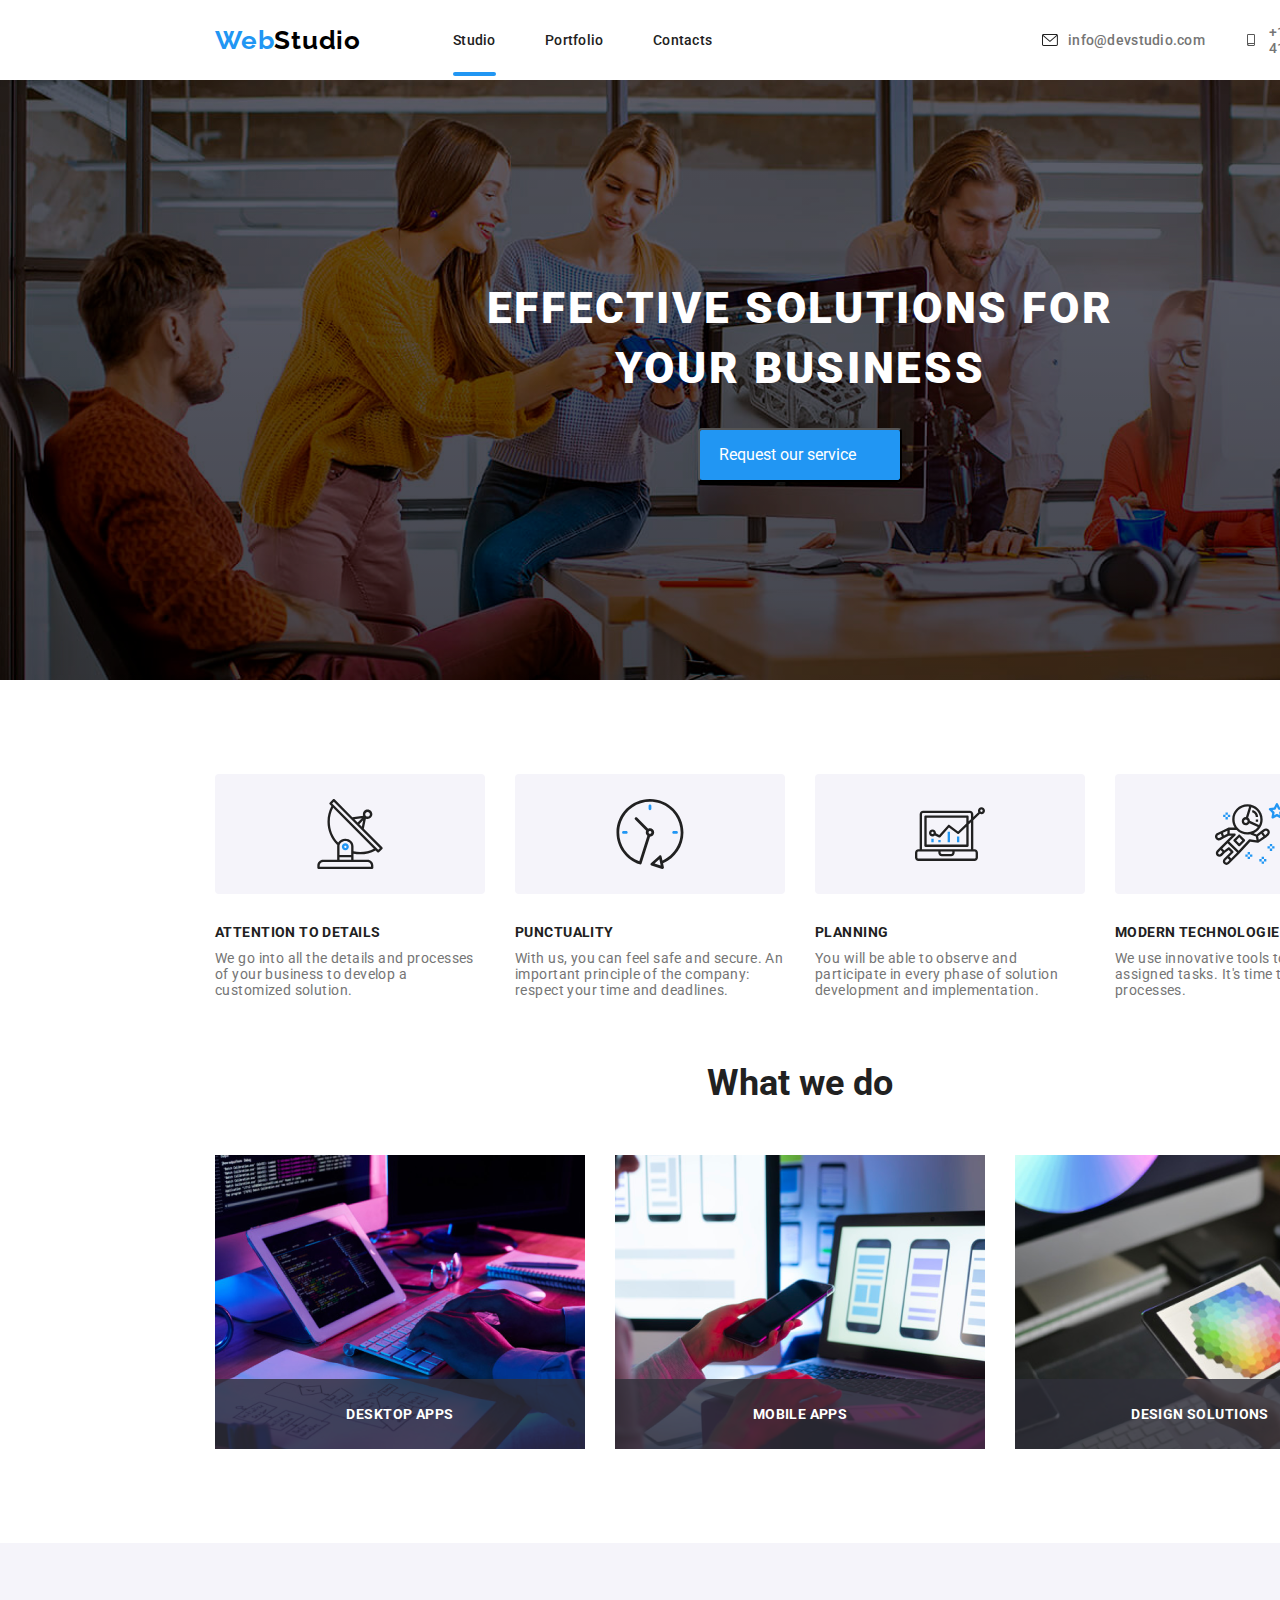
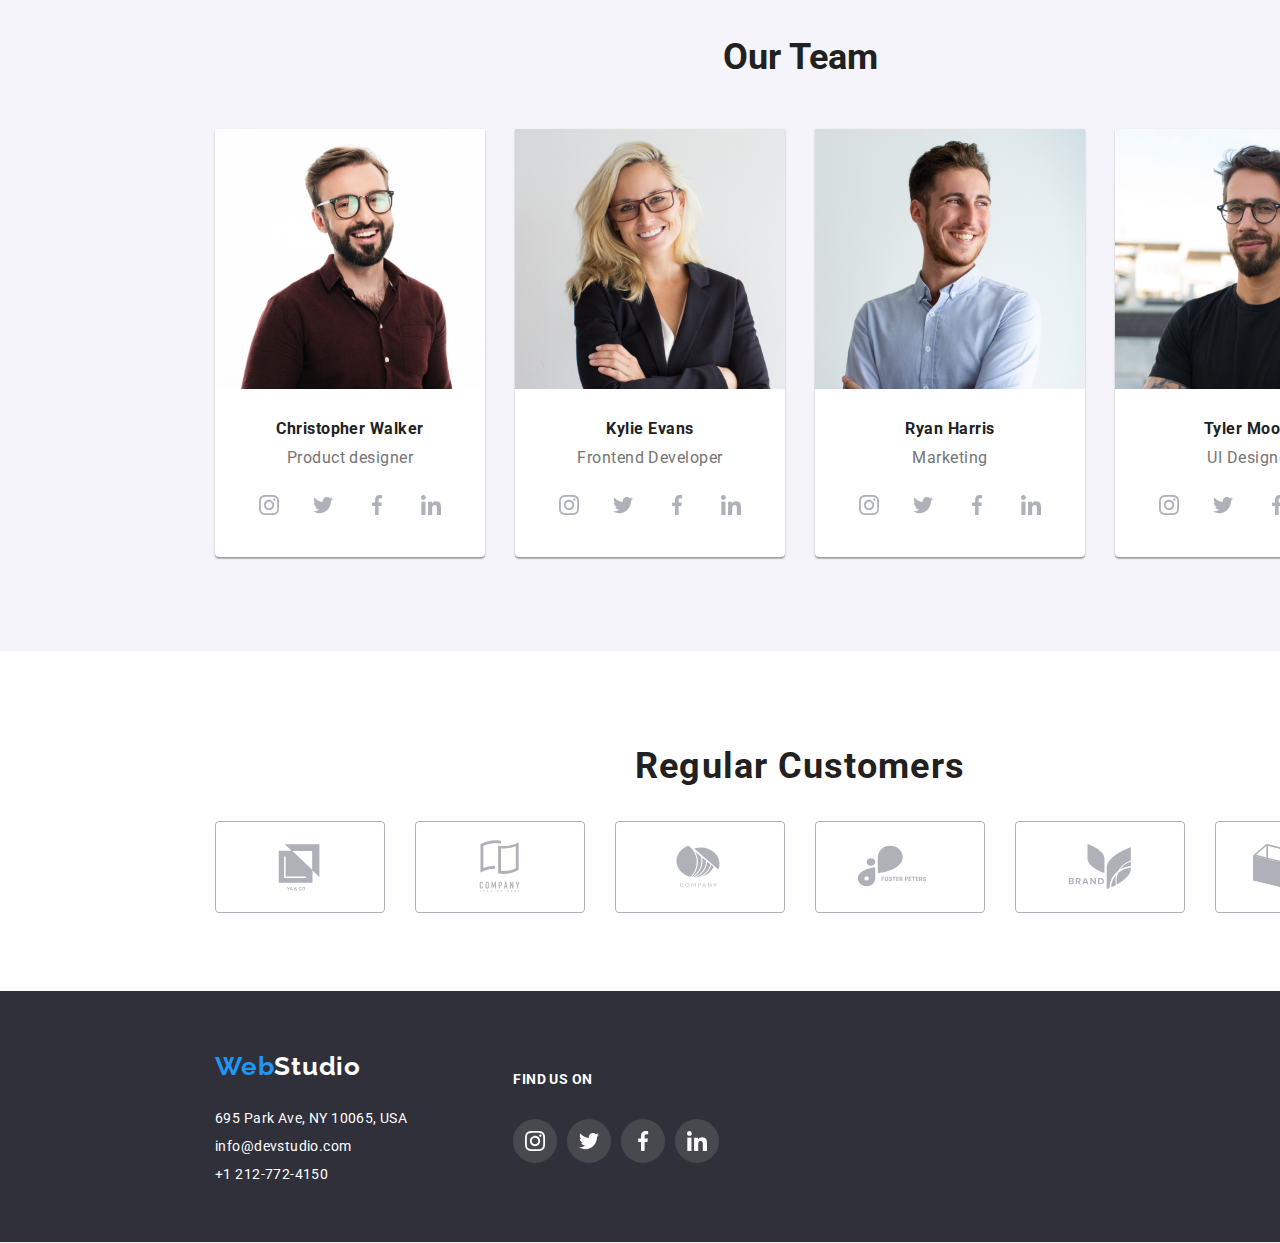
==== index.html @ 23f46d12 "Copy" ====
<!DOCTYPE html>
<html lang="en">
  <head>
    <meta charset="UTF-8" />
    <meta name="viewport" content="width=device-width, initial-scale=1.0" />
    <title>WebStudio</title>
    <link rel="preconnect" href="https://fonts.googleapis.com" />
    <link rel="preconnect" href="https://fonts.gstatic.com" crossorigin />
    <link
      rel="stylesheet"
      href="https://cdnjs.cloudflare.com/ajax/libs/modern-normalize/1.0.0/modern-normalize.min.css"
    />
    <link
      href="https://fonts.googleapis.com/css2?family=Open+Sans:wght@400;600&family=Raleway:wght@700&family=Roboto:wght@400;500;700;900&display=swap"
      rel="stylesheet"
    />
    <link rel="stylesheet" href="./modern.normalize.css" />
    <link rel="stylesheet" href="./css/styles.css" />
  </head>
  <body class="container">
    <header class="global-header">
      <div class="logo-header">
        <a href="index.html" class="logo"><span class="logo-web">Web</span><span class="logo-studio">Studio</span></a>
      </div>
      <nav class="main-navigation">
        <ul class="nav-links">
          <li class="link-one">
            <a href="index.html" class="active studio-current">Studio</a>
          </li>
          <li class="link-two" ><a href="portfolio.html" class="active ">Portfolio</a></li>
          <li class="link-three" ><a href="" class="not-active">Contacts</a></li>
        </ul>
      </nav>
      <div class="navigation-contacts">
        <svg >
          <use href="./icons/symbol-defs.svg#icon-envelope"></use>
        </svg>
        <a href="mailto:info@devstudio.com" class="email">  
          info@devstudio.com</a>
        <svg>
                <use href="./icons/symbol-defs.svg#icon-smartphone"></use>
              </svg>
        <a href="tel:+1 212-772-4150" class="phone-number">+1 212-772-4150</a>z
      </div>

      <hr />
    </header>
    <main class="main-section">
      <div class="hero-section hero-container">
        <h1 class="hero-heading">EFFECTIVE SOLUTIONS FOR YOUR BUSINESS</h1>
        <button data-modal-open type="button" class=" button request-our-service-btn">
          Request our service
        </button>
      </div>
      <section class="first-section">
          <ul>
            <li>
              <div class="strong-points-icon">
                <svg>
                <use href="./icons/symbol-defs.svg#icon-antenna-1"></use>
              </svg>
            </div>
              <div class="strong-points">
                <h4 class="points-title">ATTENTION TO DETAILS</h4>
              <span class="points-describe"
                >We go into all the details and processes of your business to
                develop a customized solution.</span
              >
              </div>
            </li>
            <li>
              <div class="strong-points-icon">
                <svg>
                <use href="./icons/symbol-defs.svg#icon-clock"></use>
              </svg>
              </div>
              
              <div class="strong-points">
                <h4 class="points-title">PUNCTUALITY</h4>
              <span class="points-describe"
                >With us, you can feel safe and secure. An important principle
                of the company: respect your time and deadlines.</span
              >
              </div>
            </li>
            <li>
              <div class="strong-points-icon"><svg>
                <use href="./icons/symbol-defs.svg#icon-diagram"></use>
              </svg>
            </div>
              <div class="strong-points"> 
                <h4 class="points-title">PLANNING</h4>
                <span class="points-describe"
                >You will be able to observe and participate in every phase of
                solution development and implementation.</span>
              </div>
            </li>
            <li>
              <div class="strong-points-icon">
                <svg>
                <use href="./icons/symbol-defs.svg#icon-astronaut"></use>
              </svg>
              </div>
             <div class="strong-points">
               <h4 class="points-title">MODERN TECHNOLOGIES</h4>
              <span class="points-describe"
                >We use innovative tools to solve assigned tasks. It's time to
                simplify work processes.</span
              >
             </div>
            </li>
          </ul>
        </div>
      </section>
      <section class="sevices">
        <div class="services-title">
          <h2 class="info-company">What we do</h2>
        </div>
        <ul class="info-image">
          <li class="info-image-one">
            <img
              src="./images/code_img_1.png"
              alt="code html1"
              width="370"
              height="294"
            />
            <div class="overlay-text">
              <h4>Desktop Apps</h4>
            </div>
          </li>
          <li class="info-image-two">
            <img
              src="./images/code_html_img.png"
              alt="customer service"
              width="370"
              height="294"
            />
            <div class="overlay-text">
              <h4>Mobile APPS</h4>
            </div>
          </li>
          <li class="info-image-three">
            <img
              src="./images/colour_design_img.png"
              alt="colour pallete"
              width="370"
              height="294"
            />
            <div class="overlay-text">
              <h4>DESIGN SOLUTIONS</h4>
            </div>
          </li>
        </ul>
      </section>
      <section   class="our-team">
        <div class="team-title">
          <h2 class="info-team">Our Team</h2>
        </div>
        <ul class="all-employers">
          <li class="employers"> <div class="member-one">
          <img
            src="./images/christopher_walker.jpg"
            alt="Christopher Walker"
            width="270"
            height="260"
            class="image-staff"
          />
          <span class="person-name-one person-name" ><b>Christopher Walker</b></span>
          <span class="job-title">Product designer</span>
          <div class="icons-list">
            <a href="https://instagram.com" class="icon" aria-label="Instagram">
              <svg class="icon-social">
                <use href="./icons/symbol-defs.svg#icon-instagram"></use>
              </svg>
            </a>
            <a href="https://twitter.com" class="icon" aria-label="Twitter">
              <svg class="icon-social">
                <use href="./icons/symbol-defs.svg#icon-twitter"></use>
              </svg>
            </a>
            <a href="https://facebook.com" class="icon" aria-label="Facebook">
              <svg class="icon-social">
                <use href="./icons/symbol-defs.svg#icon-facebook"></use>
              </svg>
            </a>
            <a href="https://linkedin.com" class="icon" aria-label="Linkedin">
              <svg class="icon-social">
                <use href="./icons/symbol-defs.svg#icon-linkedin"></use>
              </svg>
            </a>
            
          </div>
        </div></li>
          <li class="employers"><div class="member-two">
          <img
            src="./images/kilie_evans.jpg"
            alt="Kylie Evans"
            width="270"
            height="260"
            class="image-staff"
          />
          <span class="person-name-two person-name"><b>Kylie Evans</b></span>
          <span class="job-title">Frontend Developer</span>
          <div class="icons-list">
            <a href="https://instagram.com" class="icon" aria-label="Instagram">
              <svg class="icon-social">
                <use href="./icons/symbol-defs.svg#icon-instagram"></use>
              </svg>
            </a>
            <a href="https://twitter.com" class="icon" aria-label="Twitter">
              <svg class="icon-social">
                <use href="./icons/symbol-defs.svg#icon-twitter"></use>
              </svg>
            </a>
            <a href="https://facebook.com" class="icon" aria-label="Facebook">
              <svg class="icon-social">
                <use href="./icons/symbol-defs.svg#icon-facebook"></use>
              </svg>
            </a>
            <a href="https://linkedin.com" class="icon" aria-label="Linkedin">
              <svg class="icon-social">
                <use href="./icons/symbol-defs.svg#icon-linkedin"></use>
              </svg>
            </a>
            
          </div>
        </div></li>
          <li class="employers"><div class="member-three">
          <img
            src="./images/ryan_harris.jpg"
            alt="Ryan Harris"
            width="270"
            height="260"
            class="image-staff"
          />
          <span class="person-name-three person-name"><b>Ryan Harris</b></span>
          <span class="job-title">Marketing</span>
          <div class="icons-list">
            <a href="https://instagram.com" class="icon" aria-label="Instagram">
              <svg class="icon-social">
                <use href="./icons/symbol-defs.svg#icon-instagram"></use>
              </svg>
            </a>
            <a href="https://twitter.com" class="icon" aria-label="Twitter">
              <svg class="icon-social">
                <use href="./icons/symbol-defs.svg#icon-twitter"></use>
              </svg>
            </a>
            <a href="https://facebook.com" class="icon" aria-label="Facebook">
              <svg class="icon-social">
                <use href="./icons/symbol-defs.svg#icon-facebook"></use>
              </svg>
            </a>
            <a href="https://linkedin.com" class="icon" aria-label="Linkedin">
              <svg class="icon-social">
                <use href="./icons/symbol-defs.svg#icon-linkedin"></use>
              </svg>
            </a>
            
          </div>
        </div></li>
          <li class="employers"> <div class="member-four">
          <img
            src="./images/tyler_moore.jpg"
            alt="Tyler Moore"
            width="270"
            height="260"
            class="image-staff"
          />
          <span class="person-name-four person-name"><b>Tyler Moore</b></span>
          <span class="job-title">UI Designer</span>
          <div class="icons-list">
            <a href="https://instagram.com" class="icon" aria-label="Instagram">
              <svg class="icon-social">
                <use href="./icons/symbol-defs.svg#icon-instagram"></use>
              </svg>
            </a>
            <a href="https://twitter.com" class="icon" aria-label="Twitter">
              <svg class="icon-social">
                <use href="./icons/symbol-defs.svg#icon-twitter"></use>
              </svg>
            </a>
            <a href="https://facebook.com" class="icon" aria-label="Facebook">
              <svg class="icon-social">
                <use href="./icons/symbol-defs.svg#icon-facebook"></use>
              </svg>
            </a>
            <a href="https://linkedin.com" class="icon" aria-label="Linkedin">
              <svg class="icon-social">
                <use href="./icons/symbol-defs.svg#icon-linkedin"></use>
              </svg>
            </a>
            
          </div>
        </div></li>
        </ul>
     </section>
     <section class="regular-customer-section">
      <div>
      <h2 class="regular-customer">Regular Customers</h2>
    </div>
    <div class="icon-logos">
      <div class="icon-logo-customers">
        <svg class="icon-logo">
            <use href="./icons/symbol-defs.svg#icon-logo"></use>
          </svg>
      </div>
      <div class="icon-logo-customers">
        <svg class="icon-logo">
            <use href="./icons/symbol-defs.svg#icon-logo-1"></use>
          </svg>
      </div>
      <div class="icon-logo-customers"><svg class="icon-logo">
            <use href="./icons/symbol-defs.svg#icon-logo-2"></use>
          </svg></div>
     <div class="icon-logo-customers">
       <svg class="icon-logo">
            <use href="./icons/symbol-defs.svg#icon-logo-3"></use>
          </svg>
     </div>
      <div class="icon-logo-customers"><svg class="icon-logo">
            <use href="./icons/symbol-defs.svg#icon-logo-4"></use>
          </svg></div>
      <div class="icon-logo-customers"><svg class="icon-logo">
            <use href="./icons/symbol-defs.svg#icon-logo-5"></use>
          </svg></div>                
      

    </div>
  </section>
    </main>
    <footer class="info-footer">
      <div>
        <a href="index.html" class="logo logo-footer"><span class="logo-web">Web</span><span class="logo-studio">Studio</span></a>
        <address class="contact-details">
          <span>695 Park Ave, NY 10065, USA</span>
          
          <span>info@devstudio.com</span>
          
          <span>+1 212-772-4150</span>
        </address>
      </div>
      <div class="social-links-icon">
         <span class="find-us">Find us on </span>
         <div class="find-us-links">
          <a href="https://instagram.com" class="icon" aria-label="Instagram">
              <svg>
                <use href="./icons/symbol-defs.svg#icon-instagram-footer"></use>
              </svg>
            </a>
            <a href="https://twitter.com" class="icon" aria-label="Twitter">
              <svg>
                <use href="./icons/symbol-defs.svg#icon-twitter-footer"></use>
              </svg>
            </a>
            <a href="https://facebook.com" class="icon" aria-label="Facebook">
              <svg>
                <use href="./icons/symbol-defs.svg#icon-facebook-footer"></use>
              </svg>
            </a>
            <a href="https://linkedin.com" class="icon" aria-label="Linkedin">
              <svg>
                <use href="./icons/symbol-defs.svg#icon-linkedin-footer"></use>
              </svg>
            </a>
         </div>
      </div>
    </footer>
    <div class="modal is-hidden" data-modal>
      <div class="modal-content">
        <button class="close-btn" data-modal-close> 
          <svg class="icon-modal-close">
            <use href="./icons/symbol-defs.svg#icon-close-black-18dp-2-1"></use>
          </svg>
         </button>
      </div>
    </div>
    <script src="./js/modal.js"></script>
  </body>
</html>
---- css/styles.css ----
:root {
  --link-color: #2196f3;
  --titles-color: #212121;
  --text-font-family: "Roboto", sans-serif;
  --heading-font-family: "Roboto", sans-serif;
  --logo-font: "Raleway", sans-serif;
  --background-color: #2196f3;
  --social-icon-background-color: #ffffff;
  --icons-color: #afb1b8;
  --transition: 250ms cubic-bezier(0.4, 0, 0.2, 1);
}

body {
  color: #212121;
  font-family: "Roboto", sans-serif;
  width: 1600px;
  margin: 0;
  padding: 0;
  height: auto;
}

* {
  margin: 0;
  padding: 0;
}

p {
  color: #757575;
  font-weight: 400;
}
a,
.icon,
.contact-details,
svg,
.icon-logo,
.phone-number,
.email,
.button {
  text-decoration: none;
  transition: color var(--transition);
}

.global-header {
  color: var(--titles-color);
  font-size: 14px;
  font-family: var(--text-font-family);
  font-style: normal;
  font-weight: 500;
  line-height: normal;
  letter-spacing: 0.28px;
  display: flex;
}

.info-footer .logo-web,
.logo-header .logo-web {
  color: #2196f3;
  font-family: var(--logo-font);
  font-size: 26px;
  font-style: normal;
  font-weight: 700;
  line-height: normal;
  letter-spacing: 0.78px;
}
.logo-header .logo-studio {
  color: #000;
  font-family: var(--logo-font);
  font-size: 26px;
  font-style: normal;
  font-weight: 700;
  line-height: normal;
  letter-spacing: 0.78px;
}

.info-footer .logo-studio {
  color: #fff;
  font-family: var(--logo-font);
  font-size: 26px;
  font-style: normal;
  font-weight: 700;
  line-height: normal;
  letter-spacing: 0.78px;
}

h1,
h3,
h5,
h6 {
  font-weight: 700;
  font-family: var(--heading-font-family);
}

ul {
  list-style-type: none;
}

.button .main-navigation {
  background: #fff;
  color: var(--titles-color);
  font-size: 14px;
  font-family: var(--text-font-family);
  font-style: normal;
  font-weight: 500;
  line-height: normal;
  letter-spacing: 0.28px;
}

.link-one .active,
.link-two .active,
.link-three .not-active {
  color: #212121;
  font-family: var(--titles-color);
  font-size: 14px;
  font-style: normal;
  font-weight: 500;
  line-height: normal;
  letter-spacing: 0.28px;
  transition: color var(--transition);
}

.hero-section {
  background-image: linear-gradient(
      to bottom,
      rgba(0, 0, 0, 0.3),
      rgba(0, 0, 0, 0.5)
    ),
    url("../images/main-background.png");
  height: 600px;
  background-color: rgba(47, 48, 58, 0.4);
}
.hero-heading {
  color: #fff;
  text-align: center;
  font-size: 44px;
  font-family: var(--heading-font-family);
  font-style: normal;
  font-weight: 900;
  line-height: 60px;
  letter-spacing: 2.64px;
  text-transform: uppercase;
  width: 696px;
  margin-left: 452px;
  margin-right: 452px;
}

.points-title {
  color: var(--titles-color);
  font-size: 14px;
  font-family: var(--heading-font-family);
  font-style: normal;
  font-weight: 700;
  line-height: normal;
  letter-spacing: 0.42px;
  text-transform: uppercase;
}
.points-describe {
  color: #757575;
  font-size: 14px;
  font-family: var(--text-font-family);
  font-style: normal;
  font-weight: 400;
  line-height: 24px;
  letter-spacing: 0.42px;
}

.global-header .phone-number,
.email {
  color: #757575;
  font-size: 14px;
  font-family: var(--text-font-family);
  font-style: normal;
  font-weight: 500;
  line-height: normal;
  letter-spacing: 0.28px;
  transition: color var(--transition);
}
.our-team .person-name {
  color: var(--titles-color);
  text-align: center;
  font-size: 16px;
  font-family: var(--text-font-family);
  font-style: normal;
  font-weight: 500;
  line-height: normal;
  letter-spacing: 0.48px;
  padding-top: 30px;
  padding-bottom: 10px;
}
.our-team .job-title,
.job-title {
  color: #757575;
  text-align: center;
  font-size: 16px;
  font-family: var(--text-font-family);
  font-style: normal;
  font-weight: 400;
  line-height: normal;
  letter-spacing: 0.48px;
  display: flex;
  box-sizing: content-box;
}
.image-title {
  color: var(--titles-color);
  font-size: 18px;
  font-family: var(--text-font-family);
  font-style: normal;
  font-weight: 700;
  line-height: 36px;
  letter-spacing: 1.08px;
}
.info-team .info-company {
  color: var(--titles-color);
  text-align: center;
  font-size: 36px;
  font-family: var(--heading-font-family);
  font-style: normal;
  font-weight: 700;
  line-height: normal;
  letter-spacing: 1.08px;
}

.active:hover {
  color: var(--link-color);
  transition: var(--transition);
}

.email:hover,
.phone-number:hover,
.active:focus,
.email:focus,
.phone-number:focus,
.contact-details:focus,
.contact-details:hover {
  color: var(--link-color);
  transition: var(--transition);
}

.button-container .button:hover,
.button-container .button:focus {
  color: #fff;
  background-color: var(--background-color);
  box-shadow: 0px 2px 2px 0px rgba(0, 0, 0, 0.12),
    0px 1px 2px 0px rgba(0, 0, 0, 0.08), 0px 3px 1px 0px rgba(0, 0, 0, 0.1);
}
.info-footer,
.contact-details {
  background: #2f303a;
  color: #fff;
  font-size: 14px;
  font-family: Roboto;
  font-style: normal;
  font-weight: 400;
  line-height: normal;
  letter-spacing: 0.42px;
  display: flex;
  gap: 12px;
  flex-direction: column;
}

.container {
  width: 1600px;
  margin: 0 auto;
  display: flex;
  flex-direction: column;
  border-bottom: 1px solid #ececec;
}
.global-container {
  display: flex;
  box-sizing: content-box;
  align-items: first baseline;
  justify-content: space-between;
  width: 100%;
  height: 80px;
  flex-shrink: 0;
  border-bottom: 1px solid #ececec;
}
.logo-header {
  display: flex;
  box-sizing: content-box;
  align-items: center;
  width: 145px;
  height: 31px;
  padding-top: 24px;
  padding-bottom: 25px;
  margin-left: 215px;
  margin-right: 0;
}
.main-navigation {
  display: flex;
  box-sizing: content-box;
  justify-content: space-between;
  width: 259px;
  height: 80px;
  margin-left: 93px;
  margin-right: 0;
}
.nav-links {
  display: flex;
  align-items: center;
  justify-content: space-between;
  column-gap: 50px;
}
.link-one {
  display: flex;
  width: 42px;
  height: 16px;
  color: #212121;
  font-size: 14px;
  font-weight: 500;
  line-height: 1.14em;
}
.link-two {
  width: 58px;
  height: 16px;
  color: #212121;
  font-size: 14px;
  font-weight: 500;
  line-height: 1.14em;
}
.link-three {
  width: 59px;
  height: 16px;
  color: #212121;
  font-size: 14px;
  font-weight: 500;
  line-height: 1.14em;
}
.navigation-contacts {
  display: flex;
  justify-content: center;
  box-sizing: content-box;
  flex-direction: row;
  align-items: center;
  row-gap: 40px;
  margin-left: 330px;
  width: 100%;
}
.email {
  display: flex;
  justify-self: center;
  box-sizing: content-box;
  margin-right: 40px;
  width: 135px;
  font-size: 14px;
  font-weight: 500;
  line-height: 16px;
  color: #757575;
  padding-left: 10px;
}
.phone-number {
  box-sizing: content-box;
  display: flex;
  width: 113px;
  color: #757575;
  font-size: 14px;
  font-weight: 500;
  line-height: 16px;
  margin-right: 215px;
  letter-spacing: 0.28px;
  padding-left: 10px;
  transition: color var(--transition);
}

.main-container {
  display: flex;
  flex-direction: column;
  padding-top: 94px;
  padding-bottom: 94px;
  align-items: center;
  justify-content: center;
}

.button-container {
  display: flex;
  box-sizing: content-box;
  height: 38px;
  align-items: center;
  justify-content: center;
  flex-shrink: 0;
  padding-bottom: 50px;
  gap: 8px;
}
.button-one,
.button-two,
.button-three,
.button-four,
.button-five {
  border: 0;
  box-sizing: content-box;
  border-radius: 4px;
  background-color: #f5f4fa;
  cursor: pointer;
  text-align: center;
  font-family: var(--text-font-family);
  font-size: 16px;
  font-weight: 500;
  line-height: 26px;
  padding: 6px 22px;
  transition: background-color var(--transition);
}

.content-container {
  display: flex;
  justify-content: center;
  align-items: center;
  column-gap: 30px;
  row-gap: 30px;
  flex-wrap: wrap;
  box-sizing: content-box;
  width: 1176px;
}
.image-container {
  display: flex;
  box-sizing: content-box;
  justify-content: space-between;
  flex-direction: column;
  flex-basis: calc((100%-30px) / 3);
  height: 404px;
  margin-bottom: 30px;
  border-bottom: 1px solid #eee;
  border-left: 1px solid #eee;
  border-right: 1px solid #eee;
  background-color: #fff;
}
.card-one,
.card-two,
.card-three,
.card-four {
  box-sizing: content-box;
  width: 370px;
  height: 294px;
}
.image-title {
  display: flex;
  box-sizing: content-box;
  font-size: 18px;
  padding-top: 20px;
  line-height: 36px;
  letter-spacing: 1.08px;
  padding-left: 24px;
}

.info-footer {
  display: flex;
  background-color: #2f303a;
  width: 100%;
  height: 251px;
  flex-shrink: 0;
  justify-content: flex-start;
  padding-left: 215px;
  flex-direction: row;
}
.logo-footer {
  display: flex;
  width: 145px;
  height: 31px;
  margin-bottom: 28px;
  margin-top: 60px;
}

.main-section {
  display: flex;
  flex-wrap: wrap;
  flex-direction: column;
  justify-content: center;
  align-content: center;
}
.hero-container {
  display: flex;
  flex-direction: column;
  justify-content: center;
  align-items: center;
  padding: 2px 4px;
  position: relative;
  box-sizing: border-box;
  width: 100%;
  height: 600px;
  margin-bottom: 94px;
}
.hero-heading {
  display: flex;
  box-sizing: border-box;
  width: 696px;
  height: 120px;
  margin-right: auto;
  margin-left: auto;
  color: #ffffff;
  font-size: 44px;
  text-align: center;
  margin-top: 200px;
  margin-bottom: 30px;
}
.request-our-service-btn {
  display: flex;
  box-sizing: content-box;
  background-color: #2196f3;
  cursor: pointer;
  font-size: 16px;
  line-height: 30px;
  width: 161px;
  height: 30px;
  margin-bottom: 200px;
  color: #ffffff;
  border-radius: 4px 4px 4px 4px;
  padding: 10px 20px 10px 19px;
  box-shadow: 0px 4px 4px 0px rgba(0, 0, 0, 0.15);
}
.first-section ul {
  display: flex;
  flex-direction: row;
  justify-content: space-between;
  width: 1170px;
  height: 101px;
  flex-shrink: 0;
  row-gap: 30px;
  margin-left: 215px;
  margin-right: 215px;
  margin-bottom: 94px;
}
.strong-points {
  display: flex;
  flex-direction: column;
  display: flex;
  flex-shrink: 0;
}
.points-title {
  display: flex;
  text-align: left;
  font-size: 14px;
  color: #212121;
  line-height: normal;
  letter-spacing: 0.42px;
  margin-bottom: 10px;
  text-transform: uppercase;
}
.points-describe {
  display: flex;
  box-sizing: content-box;
  width: 270px;
  height: 75px;
  flex-direction: column;
  flex-shrink: 0;
  line-height: 16px;
  letter-spacing: 0.42px;
  flex-wrap: wrap;
  flex-grow: 1;
  font-size: 14px;
}
.services {
  display: flex;
  box-sizing: content-box;
  flex-direction: column;
  width: 100%;
  margin-bottom: 94px;
}
.info-company {
  display: flex;
  justify-content: center;
  align-items: center;
  box-sizing: content-box;
  width: 198px;
  height: 42px;
  margin: auto;
  padding-bottom: 50px;
  font-weight: 700;
  font-size: 36px;
  margin-top: 94px;
}
.info-image {
  list-style: none;
  display: flex;
  justify-content: center;
  flex-direction: row;
  gap: 30px;
  margin-left: auto;
  margin-right: auto;
  padding-bottom: 94px;
}
.our-team {
  display: flex;
  flex-direction: column;
  width: 100%;
  padding-bottom: 94px;
  background-color: #f5f4fa;
}
.info-team {
  display: flex;
  box-sizing: content-box;
  justify-content: center;
  align-items: center;
  width: 165px;
  height: 42px;
  font-size: 36px;
  padding-bottom: 50px;
  padding-top: 94px;
  margin: auto;
}

.member-one,
.member-two,
.member-three,
.member-four {
  display: flex;
  flex-direction: column;
  justify-content: start;
  align-items: center;
  margin-left: auto;
  margin-right: auto;
  padding-top: 0;
  display: flex;
  box-sizing: border-box;
  border-radius: 0px 0px 4px 4px;
  background: #fff;
  width: 270px;
  height: 428px;
  box-shadow: 0px 2px 1px 0px rgba(0, 0, 0, 0.2),
    0px 1px 1px 0px rgba(0, 0, 0, 0.14), 0px 1px 3px 0px rgba(0, 0, 0, 0.12);
}
.all-employers {
  display: flex;
  gap: 30px;
  justify-content: center;
}

.full-container {
  display: flex;
  justify-content: center;
  align-items: center;
  padding-left: 215px;
  padding-right: 215px;
  flex-direction: column;
}

.image-job-title .job-title {
  display: flex;
  padding-left: 24px;
  padding-bottom: 20px;
}

.content-container li:hover,
.content-container li:focus {
  border: 1px solid #eee;
  background: #fff;
  box-shadow: 1px 4px 6px 0px rgba(0, 0, 0, 0.16),
    0px 4px 4px 0px rgba(0, 0, 0, 0.06), 0px 1px 1px 0px rgba(0, 0, 0, 0.12);
}
.content-container li {
  transition: background-color var(--transition);
}

.icons-list {
  display: flex;
  margin-top: 16px;
  gap: 10px;
}

.icons-list .icon {
  width: 44px;
  height: 44px;
  background-color: var(--social-icon-background-color);
  display: flex;
  justify-content: center;
  align-items: center;
  border-radius: 22px;
  color: #afb1b8;
}

.icons-list .icon svg {
  width: 20px;
  height: 20px;
}
.info-footer .social-links-icon svg {
  width: 20px;
  height: 20px;
}

.find-us {
  color: #fff;
  font-family: Roboto;
  font-size: 14px;
  font-style: normal;
  font-weight: 700;
  line-height: normal;
  letter-spacing: 0.42px;
  text-transform: uppercase;
  padding-bottom: 32px;
}
.social-links-icon {
  display: flex;
  padding-left: 94px;
  flex-direction: column;
  justify-content: center;
}

.icons-list .icon {
  width: 44px;
  height: 44px;
  background-color: #fffffff0;
  display: flex;
  justify-content: center;
  align-items: center;
  border-radius: 22px;
  cursor: pointer;
  transition: background-color var(--transition);
}
.find-us-links .icon {
  width: 44px;
  height: 44px;
  background-color: #48494f;
  display: flex;
  justify-content: center;
  align-items: center;
  border-radius: 22px;
  cursor: pointer;
  transition: background-color var(--transition);
}

.find-us-links .icon:hover,
.find-us-links .icon:focus,
.icons-list .icon:hover,
.icons-list .icon:focus {
  color: white;
  background-color: var(--background-color);
}
.find-us-links {
  display: flex;
  gap: 10px;
}

.navigation-contacts svg {
  width: 16px;
  height: 11.996px;
}

.navigation-contacts svg:focus,
.navigation-contacts svg:hover,
.icon-logo-customers .icon-logo:hover,
.icon-logo-customers .icon-logo:focus {
  color: #2196f3;
}

.first-section li svg {
  width: 70px;
  height: 70px;
}
.first-section div.strong-points-icon {
  display: flex;
  justify-content: center;
  align-items: center;
  width: 270px;
  height: 120px;
  border-radius: 4px;
  background: #f5f4fa;
  margin-bottom: 30px;
}

.regular-customer {
  color: var(--titles-color);
  text-align: center;
  font-family: var(--text-font-family);
  font-size: 36px;
  font-style: normal;
  font-weight: 700;
  line-height: normal;
  letter-spacing: 1.08px;
  display: flex;
  justify-content: center;
  padding-bottom: 50px;
}

.icon-logos svg,
.icon-logos {
  width: 106px;
  height: 60px;
  flex-shrink: 0;
  display: flex;
  justify-content: center;
  align-items: center;
  gap: 30px;
  transform: transition var(--transition);
}
.icon-logos .icon-logo-customers {
  display: flex;
  justify-content: center;
  align-items: center;
  flex-direction: row;
  width: 170px;
  height: 92px;
  flex-shrink: 0;
  border-radius: 4px;
  border: 1px solid #afb1b8;
  gap: 30px;
  transform: transition var(--transition);
}

.regular-customer-section {
  display: flex;
  flex-direction: column;
  justify-content: center;
  align-items: center;
  padding-left: 215px;
  padding-right: 215px;
  padding-top: 94px;
  padding-bottom: 94px;
}
.regular-customer-section svg {
  color: var(--icons-color);
}

.content-container li {
  border: 1px solid #eee;
  background: #fff;
  width: 370px;
  height: 404px;
  flex-shrink: 0;
}

.find-us-links .icon use {
  color: white;
}
/*Modal*/
.modal {
  position: fixed;
  top: 0;
  left: 0;
  width: 100%;
  height: 100%;
  display: flex;
  justify-content: center;
  align-items: center;
  transition: 250ms linear;
}

.modal-content {
  padding: 16px;
  background-color: #fff;
  margin: 0 auto;
  position: relative;
  width: 528px;
  height: 581px;
  flex-shrink: 0;
  border-radius: 4px;
  background: #fff;
  box-shadow: 0px 2px 1px 0px rgba(0, 0, 0, 0.2),
    0px 1px 1px 0px rgba(0, 0, 0, 0.14), 0px 1px 3px 0px rgba(0, 0, 0, 0.12);
  transform: scale(1);
  transition: 250ms linear;
}

.is-hidden {
  visibility: hidden;
  opacity: 0;
  pointer-events: none;
  transition: 250ms linear;
}

.close-btn {
  cursor: pointer;
  outline: none;
  position: absolute;
  right: 8px;
  top: 8px;
  width: 30px;
  height: 30px;
  flex-shrink: 0;
  display: flex;
  justify-content: center;
  align-items: center;
  border-radius: 50%;
  border-width: 1px;
  border-color: rgba(0, 0, 0, 0.1);
  background-color: #fff;
}

.icon-modal-close {
  width: 18px;
  height: 18px;
  flex-shrink: 0;
  color: rgba(0, 0, 0, 1);
}

.overlay-text {
  background-color: grey;
  position: absolute;
  bottom: 0;
  width: 370px;
  height: 70px;
  flex-shrink: 0;
  background: rgba(47, 48, 58, 0.8);
  display: flex;
  justify-content: center;
  align-items: center;
}
.overlay-text h4 {
  color: #fff;
  text-align: center;
  font-family: var(--text-font-family);
  font-size: 14px;
  font-style: normal;
  font-weight: 700;
  line-height: normal;
  letter-spacing: 0.42px;
  text-transform: uppercase;
}
.info-image-one,
.info-image-two,
.info-image-three {
  position: relative;
  width: 370px;
  height: 294px;
}
.image-card {
  position: relative;
  width: 370px;
  height: 294px;
  flex-shrink: 0;
}
.overlay {
  position: absolute;
  bottom: 0;
  width: 100%;
  height: 0px;
  flex-shrink: 0;
  background: rgba(33, 150, 243, 0.9);
  transition: height 0.5s ease;
}
.image-job-title {
  height: 110px;
}
.hover-image-card:hover .overlay {
  height: 100%;
}

.nav-links a {
  position: relative;
  text-decoration: none;
}
.nav-links .studio-current::after,
.portofolio-current::after {
  content: "";
  position: absolute;
  width: 100%;
  height: 4px;
  flex-shrink: 0;
  border-radius: 2px;
  background: var(--background-color);
  bottom: -28px;
  display: flex;
}
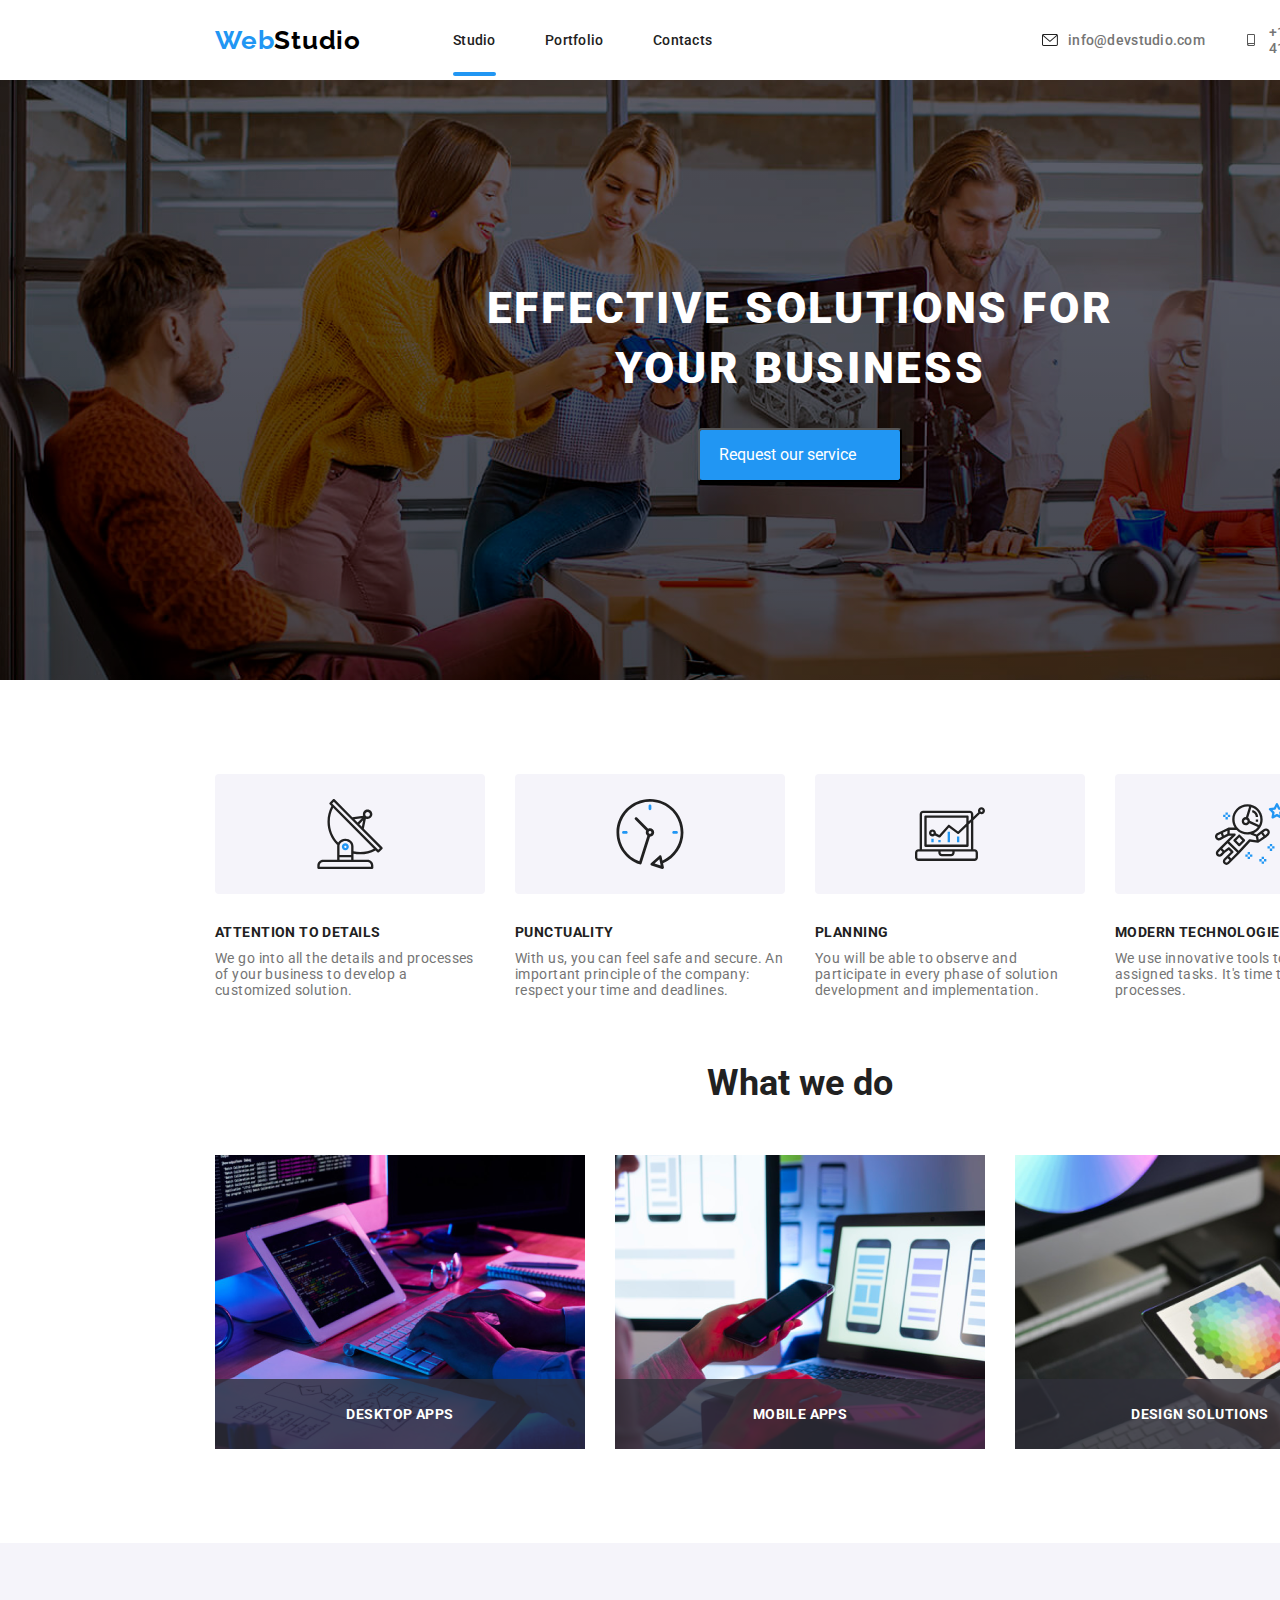
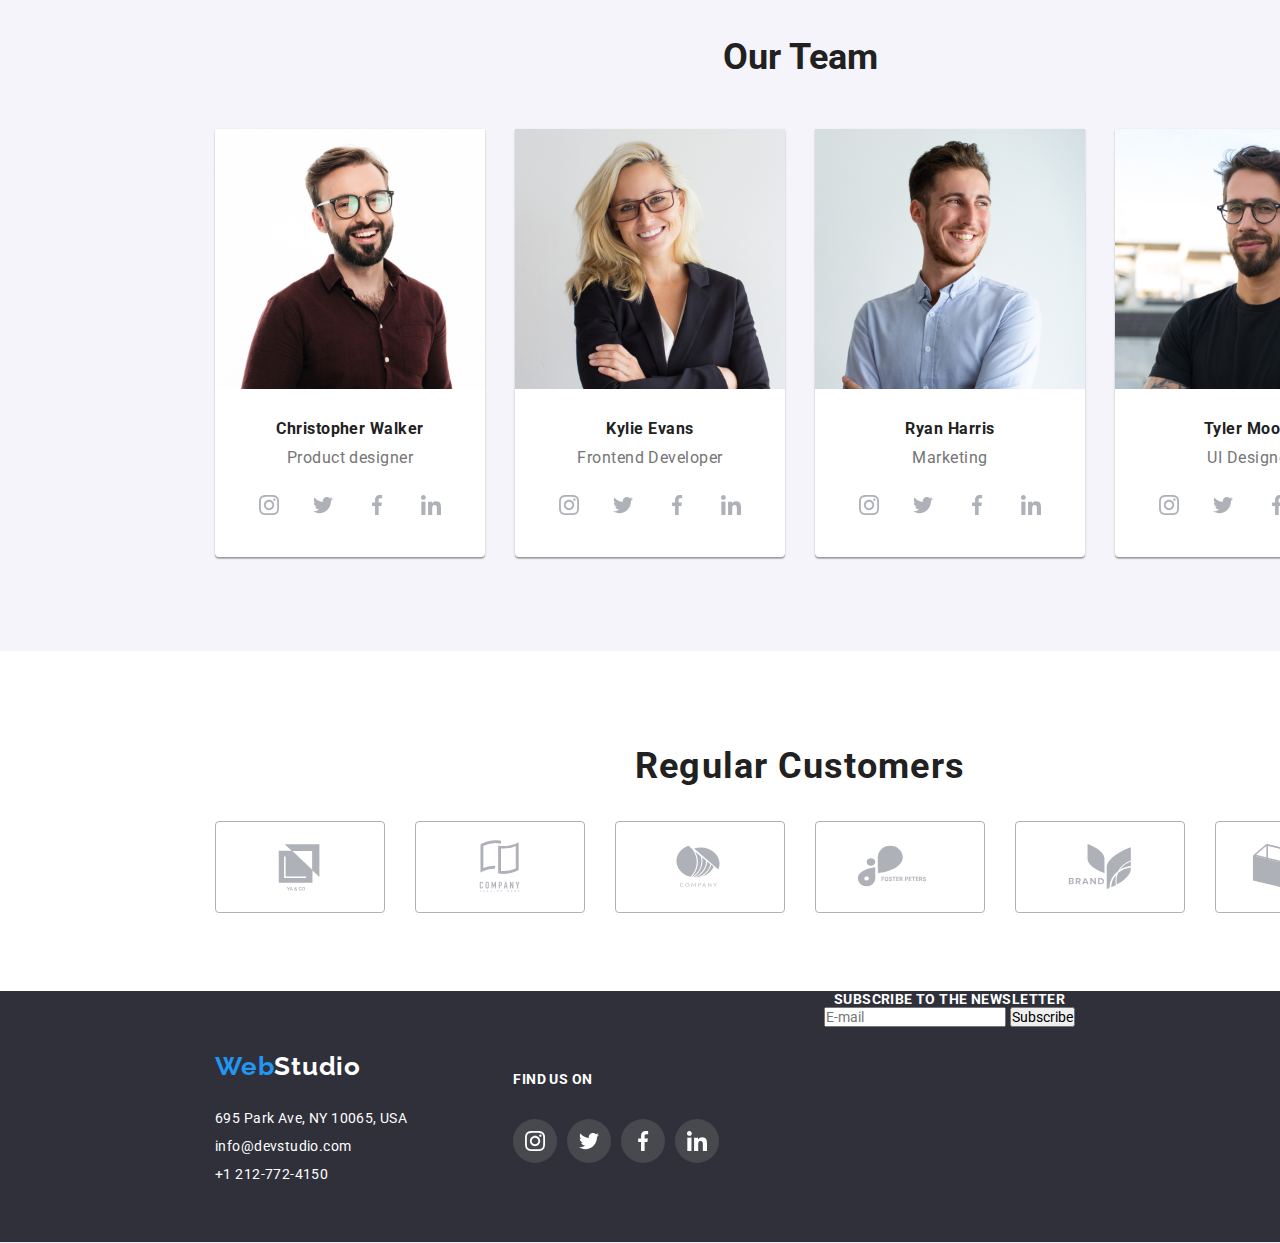
==== commit 14768875: "updated" ====
--- a/index.html
+++ b/index.html
@@ -365,6 +365,14 @@
             </a>
          </div>
       </div>
+      <div class="subscribe-form">
+        <form action="/procesare_formular" method="POST">
+        <label for="email">Subscribe to the newsletter</label>
+        <input type="email" id="email" name="email" placeholder="E-mail" required>
+        <button type="submit">Subscribe</button>
+        </form>
+
+      </div>
     </footer>
     <div class="modal is-hidden" data-modal>
       <div class="modal-content">
@@ -373,6 +381,49 @@
             <use href="./icons/symbol-defs.svg#icon-close-black-18dp-2-1"></use>
           </svg>
          </button>
+         <form class="form">
+          <div class="form-title">
+            <span>Leave your information and we'll call you back</span>
+          </div>
+          <div class="form-modal">
+            <label for="name">Name</label>
+            <input type="text" name="name" id="name" class="input-container">
+            <svg class="input-icon">
+                <use href="./icons/symbol-defs.svg#icon-name"></use>
+            </svg>
+          </div>
+          <div class="form-modal">
+            <label for="phone">Telephone</label>
+            <input type="tel" name="phone" id="phone" class="input-container">
+            <svg class="input-icon">
+                <use href="./icons/symbol-defs.svg#icon-phone"></use>
+            </svg>
+          </div>
+          <div class="form-modal">
+            <label for="email">E-mail</label>
+            <input type="email" name="email" id="email" class="input-container">
+            <svg class="input-icon">
+                <use href="./icons/symbol-defs.svg#icon-mail"></use>
+            </svg>
+          </div>
+          <div class="form-modal coments ">
+            <label for="comentarii">Comments</label>
+            <textarea id="comentarii" name="comentarii" placeholder="Enter the text" class="input-container"></textarea>
+          </div>
+          
+            <label for="checkbox"  class="form-modal terms-conditions-checkbox">
+              <input type="checkbox" name="checkbox" id="checkbox" class="checkmark">
+              <svg class="checkbox">
+                <use href="./icons/symbol-defs.svg#icon-checkbox"></use>
+              </svg>
+              <svg class="checkbox-after">
+                <use href="./icons/symbol-defs.svg#icon-icon-check"></use>
+              </svg>
+              <span class="terms-info">I agree with the letter and accept the <a href=""><span class="terms-and-conditions">Terms and Conditions</span></a></span>
+            </label>
+            <button type="submit" class="submit-button">Send</button>
+         </form>
+
       </div>
     </div>
     <script src="./js/modal.js"></script>
--- a/css/styles.css
+++ b/css/styles.css
@@ -828,10 +828,10 @@
   justify-content: center;
   align-items: center;
   transition: 250ms linear;
+  background: rgba(0, 0, 0, 0.2);
 }
 
 .modal-content {
-  padding: 16px;
   background-color: #fff;
   margin: 0 auto;
   position: relative;
@@ -946,3 +946,178 @@
   bottom: -28px;
   display: flex;
 }
+.subscribe-form {
+  display: flex;
+  padding-left: 93px;
+}
+.subscribe-form label {
+  color: #fff;
+  font-family: var(--text-font-family);
+  font-size: 14px;
+  font-style: normal;
+  font-weight: 700;
+  line-height: normal;
+  letter-spacing: 0.42px;
+  text-transform: uppercase;
+  display: flex;
+  justify-content: center;
+  align-items: center;
+}
+
+.form-modal {
+  position: relative;
+  display: flex;
+  flex-direction: column;
+  gap: 4px;
+  cursor: pointer;
+}
+.terms-conditions-checkbox {
+  flex-direction: row;
+  align-items: center;
+  justify-content: center;
+}
+.checkbox,
+.checkbox-after {
+  width: 16px;
+  height: 15px;
+  flex-shrink: 0;
+}
+.form-modal .checkmark {
+  display: none;
+}
+.input-icon {
+  position: absolute;
+  width: 18px;
+  height: 18px;
+  top: 43%;
+  left: 53px;
+  color: #212121;
+}
+
+.form-title {
+  display: flex;
+  color: var(--titles-color);
+  text-align: center;
+  font-family: var(--text-font-family);
+  font-size: 20px;
+  font-style: normal;
+  font-weight: 700;
+  line-height: normal;
+  letter-spacing: 0.6px;
+  padding-top: 40px;
+  padding-left: 41px;
+  padding-bottom: 12px;
+}
+
+.form-modal > label {
+  color: #757575;
+  font-family: var(--text-font-family);
+  font-size: 12px;
+  font-style: normal;
+  font-weight: 400;
+  line-height: normal;
+  letter-spacing: 0.12px;
+  padding-left: 41px;
+}
+.form-modal input {
+  width: 448px;
+  height: 40px;
+  flex-shrink: 0;
+  border-radius: 4px;
+  border: 1px solid rgba(33, 33, 33, 0.2);
+  padding-left: 42px;
+  padding-top: 12px;
+  padding-bottom: 12px;
+  margin-left: 41px;
+  margin-bottom: 10px;
+}
+.form-modal textarea {
+  width: 448px;
+  height: 120px;
+  flex-shrink: 0;
+  border-radius: 4px;
+  border: 1px solid rgba(33, 33, 33, 0.2);
+  padding: 12px;
+  margin-left: 41px;
+  margin-bottom: 12px;
+}
+textarea[placeholder] {
+  color: rgba(117, 117, 117, 0.5);
+  font-family: var(--text-font-family);
+  font-size: 14px;
+  font-style: normal;
+  font-weight: 400;
+  line-height: normal;
+  letter-spacing: 0.14px;
+}
+.terms-info {
+  color: #757575;
+  font-family: var(--text-font-family);
+  font-size: 14px;
+  font-style: normal;
+  font-weight: 400;
+  line-height: 24px; /* 171.429% */
+  letter-spacing: 0.42px;
+}
+.terms-and-conditions {
+  color: #2196f3;
+  font-family: Roboto;
+  font-size: 14px;
+  font-style: normal;
+  font-weight: 400;
+  line-height: 24px;
+  letter-spacing: 0.42px;
+  text-decoration-line: underline;
+}
+.submit-button {
+  color: #fff;
+  text-align: center;
+  font-family: Roboto;
+  font-size: 16px;
+  font-style: normal;
+  font-weight: 700;
+  line-height: 30px;
+  letter-spacing: 0.96px;
+  display: flex;
+  justify-content: center;
+  align-items: center;
+  width: 200px;
+  height: 50px;
+  flex-shrink: 0;
+  border: none;
+  border-radius: 4px;
+  background: #188ce8;
+  box-shadow: 0px 4px 4px 0px rgba(0, 0, 0, 0.15);
+  margin-top: 30px;
+  margin-left: 141px;
+  cursor: pointer;
+}
+
+.checkbox {
+  display: inline;
+}
+.checkbox-after {
+  display: none;
+}
+input[type="checkbox"]:checked ~ .checkbox-after {
+  display: inline;
+}
+input[type="checkbox"]:checked ~ .checkbox {
+  display: none;
+}
+.form-modal:hover input[type="text"],
+.form-modal:hover input[type="tel"],
+.form-modal:hover input[type="email"],
+.form-modal:hover textarea,
+.form-modal:focus-within input[type="text"],
+.form-modal:focus-within input[type="tel"],
+.form-modal:focus-within input[type="email"],
+.form-modal:focus-within textarea {
+  border-color: #2196f3;
+  cursor: pointer;
+}
+.form-modal:hover .input-icon svg,
+.form-modal:focus-within .input-icon svg {
+  display: inline;
+  fill: #2196f3;
+}
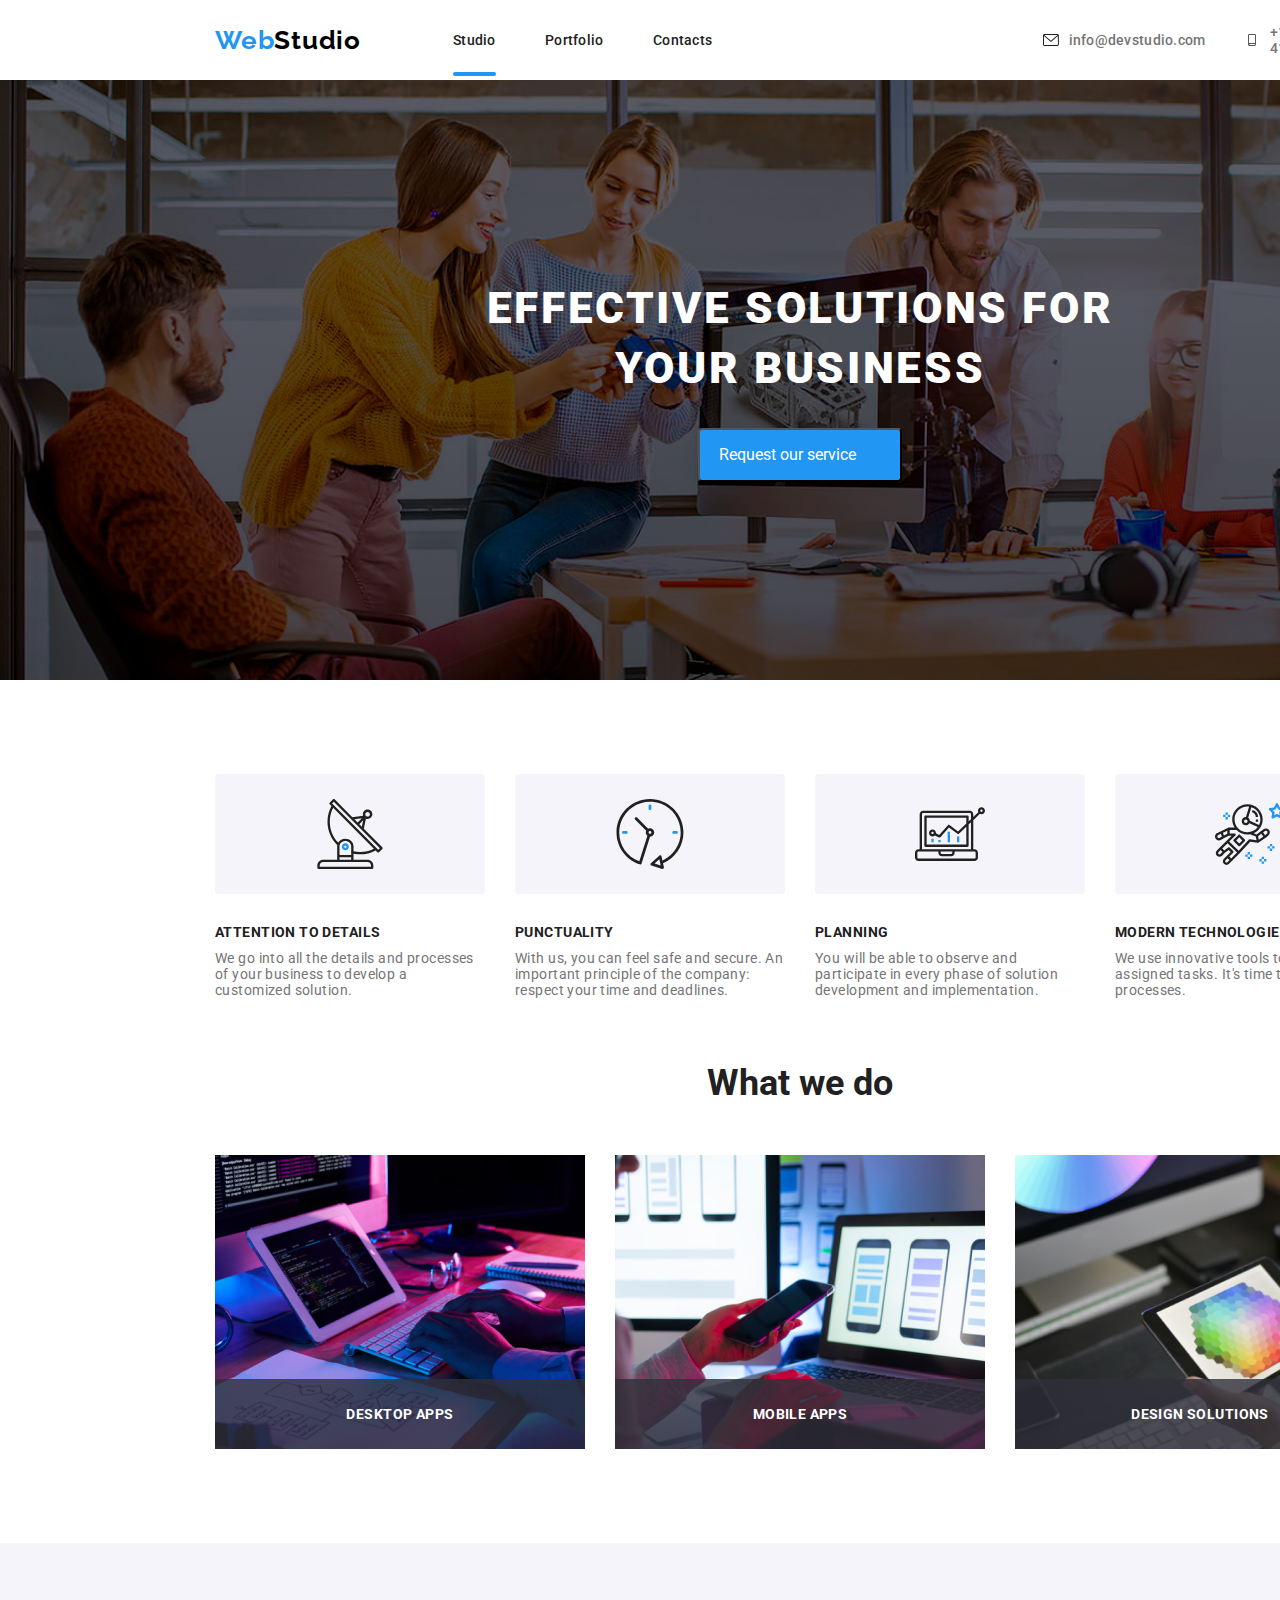
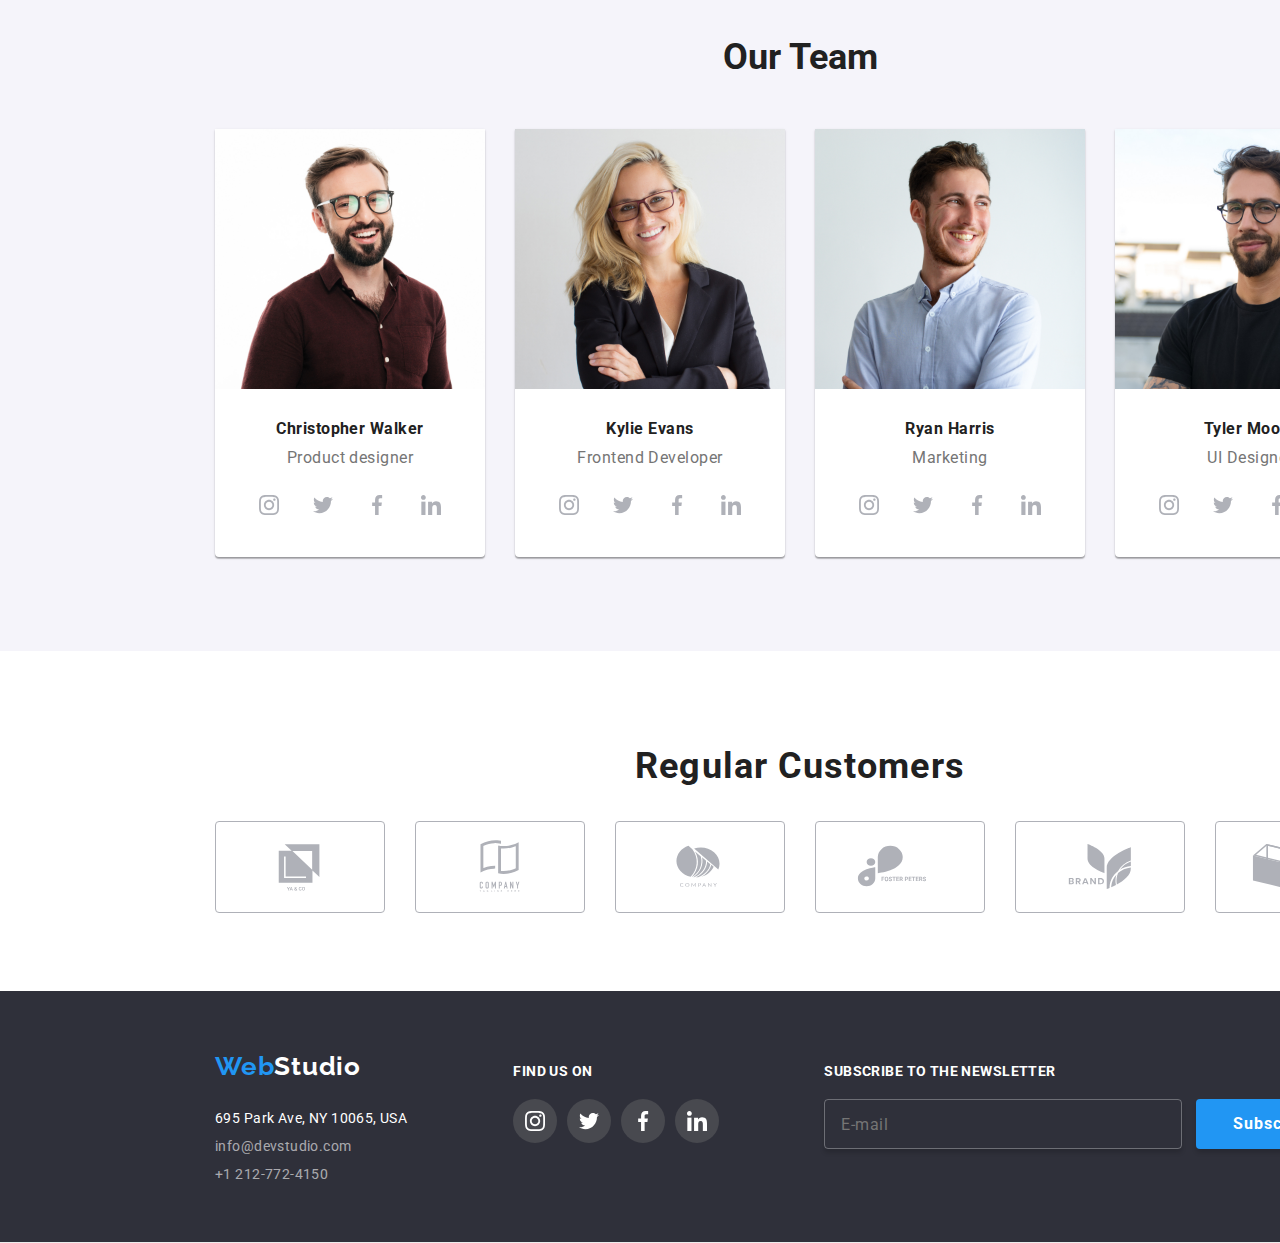
==== commit 1d0c9840: "Done" ====
--- a/index.html
+++ b/index.html
@@ -32,16 +32,16 @@
         </ul>
       </nav>
       <div class="navigation-contacts">
-        <svg >
+          <svg class="navigation-contacts-icon">
           <use href="./icons/symbol-defs.svg#icon-envelope"></use>
         </svg>
-        <a href="mailto:info@devstudio.com" class="email">  
+        <a href="mailto:info@devstudio.com" class="email hover-icon">  
           info@devstudio.com</a>
-        <svg>
+          <svg class="navigation-contacts-icon-2">
                 <use href="./icons/symbol-defs.svg#icon-smartphone"></use>
               </svg>
-        <a href="tel:+1 212-772-4150" class="phone-number">+1 212-772-4150</a>z
-      </div>
+        <a href="tel:+1 212-772-4150" class="phone-number hover-icon-2">+1 212-772-4150</a>
+        </div>
 
       <hr />
     </header>
@@ -335,9 +335,9 @@
         <address class="contact-details">
           <span>695 Park Ave, NY 10065, USA</span>
           
-          <span>info@devstudio.com</span>
+          <span class="email-adress">info@devstudio.com</span>
           
-          <span>+1 212-772-4150</span>
+          <span class="phone-adress">+1 212-772-4150</span>
         </address>
       </div>
       <div class="social-links-icon">
@@ -368,8 +368,10 @@
       <div class="subscribe-form">
         <form action="/procesare_formular" method="POST">
         <label for="email">Subscribe to the newsletter</label>
-        <input type="email" id="email" name="email" placeholder="E-mail" required>
-        <button type="submit">Subscribe</button>
+        <input type="email" id="email" name="email" placeholder="E-mail" class="email-input" required>
+        <button type="submit"><span>Subscribe</span><svg class="btn-subscribe-icon">
+                <use href="./icons/symbol-defs.svg#icon-send"></use>
+              </svg> </button>
         </form>
 
       </div>
--- a/css/styles.css
+++ b/css/styles.css
@@ -223,13 +223,9 @@
   transition: var(--transition);
 }
 
-.email:hover,
-.phone-number:hover,
 .active:focus,
-.email:focus,
-.phone-number:focus,
-.contact-details:focus,
-.contact-details:hover {
+.contact-details:focus span,
+.contact-details:hover span {
   color: var(--link-color);
   transition: var(--transition);
 }
@@ -255,7 +251,10 @@
   gap: 12px;
   flex-direction: column;
 }
-
+.contact-details .email-adress,
+.phone-adress {
+  color: rgba(255, 255, 255, 0.6);
+}
 .container {
   width: 1600px;
   margin: 0 auto;
@@ -682,13 +681,13 @@
   line-height: normal;
   letter-spacing: 0.42px;
   text-transform: uppercase;
-  padding-bottom: 32px;
+  padding-bottom: 20px;
 }
 .social-links-icon {
   display: flex;
   padding-left: 94px;
   flex-direction: column;
-  justify-content: center;
+  padding-top: 72px;
 }
 
 .icons-list .icon {
@@ -731,8 +730,6 @@
   height: 11.996px;
 }
 
-.navigation-contacts svg:focus,
-.navigation-contacts svg:hover,
 .icon-logo-customers .icon-logo:hover,
 .icon-logo-customers .icon-logo:focus {
   color: #2196f3;
@@ -777,6 +774,7 @@
   align-items: center;
   gap: 30px;
   transform: transition var(--transition);
+  cursor: pointer;
 }
 .icon-logos .icon-logo-customers {
   display: flex;
@@ -946,23 +944,6 @@
   bottom: -28px;
   display: flex;
 }
-.subscribe-form {
-  display: flex;
-  padding-left: 93px;
-}
-.subscribe-form label {
-  color: #fff;
-  font-family: var(--text-font-family);
-  font-size: 14px;
-  font-style: normal;
-  font-weight: 700;
-  line-height: normal;
-  letter-spacing: 0.42px;
-  text-transform: uppercase;
-  display: flex;
-  justify-content: center;
-  align-items: center;
-}
 
 .form-modal {
   position: relative;
@@ -992,6 +973,7 @@
   top: 43%;
   left: 53px;
   color: #212121;
+  transition: color var(--transition);
 }
 
 .form-title {
@@ -1030,6 +1012,7 @@
   padding-bottom: 12px;
   margin-left: 41px;
   margin-bottom: 10px;
+  transition: color var(--transition);
 }
 .form-modal textarea {
   width: 448px;
@@ -1105,19 +1088,104 @@
 input[type="checkbox"]:checked ~ .checkbox {
   display: none;
 }
-.form-modal:hover input[type="text"],
-.form-modal:hover input[type="tel"],
-.form-modal:hover input[type="email"],
-.form-modal:hover textarea,
-.form-modal:focus-within input[type="text"],
-.form-modal:focus-within input[type="tel"],
-.form-modal:focus-within input[type="email"],
-.form-modal:focus-within textarea {
+.form-modal:hover .input-container,
+.form-modal:focus .input-container {
   border-color: #2196f3;
   cursor: pointer;
 }
-.form-modal:hover .input-icon svg,
-.form-modal:focus-within .input-icon svg {
-  display: inline;
-  fill: #2196f3;
-}
+.form-modal:hover .input-icon,
+.form-modal:focus .input-icon {
+  color: #2196f3;
+}
+.close-btn .icon-modal-close:hover,
+.close-btn .icon-modal-close:focus {
+  color: #2196f3;
+  cursor: pointer;
+}
+.subscribe-form {
+  display: inline-block;
+  padding-left: 93px;
+  padding-top: 72px;
+}
+.subscribe-form label {
+  color: #fff;
+  font-family: var(--text-font-family);
+  font-size: 14px;
+  font-style: normal;
+  font-weight: 700;
+  line-height: normal;
+  letter-spacing: 0.42px;
+  text-transform: uppercase;
+  display: block;
+  margin-bottom: 20px;
+}
+.btn-subscribe-icon {
+  width: 24px;
+  height: 24px;
+  flex-shrink: 0;
+  color: #fff;
+  display: inline-block;
+  vertical-align: middle;
+  margin-left: 20px;
+}
+.subscribe-form button {
+  width: 200px;
+  height: 50px;
+  flex-shrink: 0;
+  border: none;
+  border-radius: 4px;
+  background: #2196f3;
+  box-shadow: 0px 4px 4px 0px rgba(0, 0, 0, 0.15);
+  display: inline-block;
+  vertical-align: middle;
+  gap: 25px;
+  color: #fff;
+  text-align: center;
+  font-family: var(--text-font-family);
+  font-size: 16px;
+  font-style: normal;
+  font-weight: 700;
+  line-height: 30px; /* 187.5% */
+  letter-spacing: 0.96px;
+  cursor: pointer;
+}
+.subscribe-form .email-input {
+  width: 358px;
+  height: 50px;
+  flex-shrink: 0;
+  border-radius: 4px;
+  border: 1px solid rgba(255, 255, 255, 0.3);
+  background: rgba(33, 150, 243, 0);
+  box-shadow: 0px 4px 4px 0px rgba(0, 0, 0, 0.15);
+  padding-left: 16px;
+  color: rgba(255, 255, 255, 0.6);
+  font-family: var(--text-font-family);
+  font-size: 16px;
+  font-style: normal;
+  font-weight: 400;
+  line-height: 20px;
+  letter-spacing: 0.48px;
+  display: inline-block;
+  vertical-align: middle;
+  margin-right: 10px;
+}
+
+.navigation-contacts:hover .hover-icon,
+.navigation-contacts:focus .hover-icon {
+  color: #2196f3;
+}
+
+.navigation-contacts:hover .navigation-contacts-icon,
+.navigation-contacts:focus .navigation-contacts-icon {
+  color: #2196f3;
+}
+
+.navigation-contacts:hover .hover-icon-2,
+.navigation-contacts:focus .hover-icon-2 {
+  color: #2196f3;
+}
+
+.navigation-contacts:hover .navigation-contacts-icon-2,
+.navigation-contacts:focus .navigation-contacts-icon-2 {
+  color: #2196f3;
+}
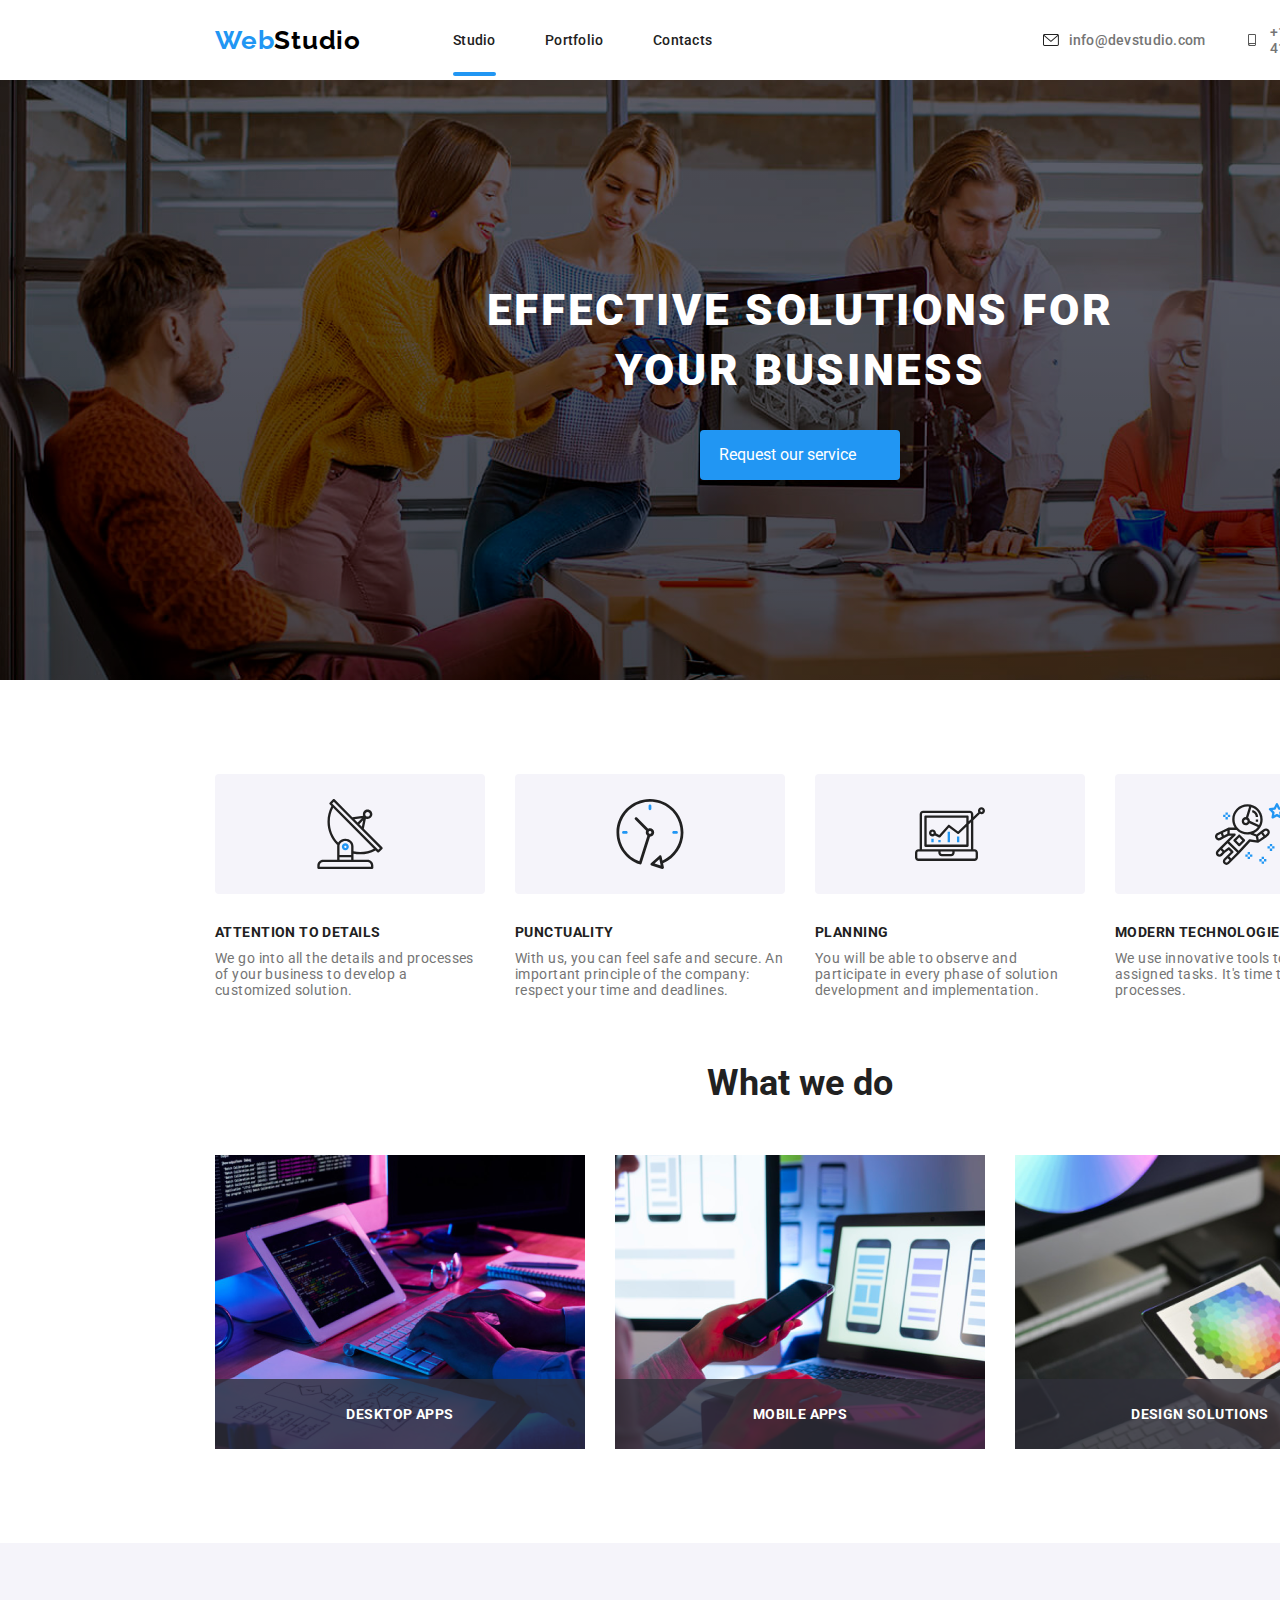
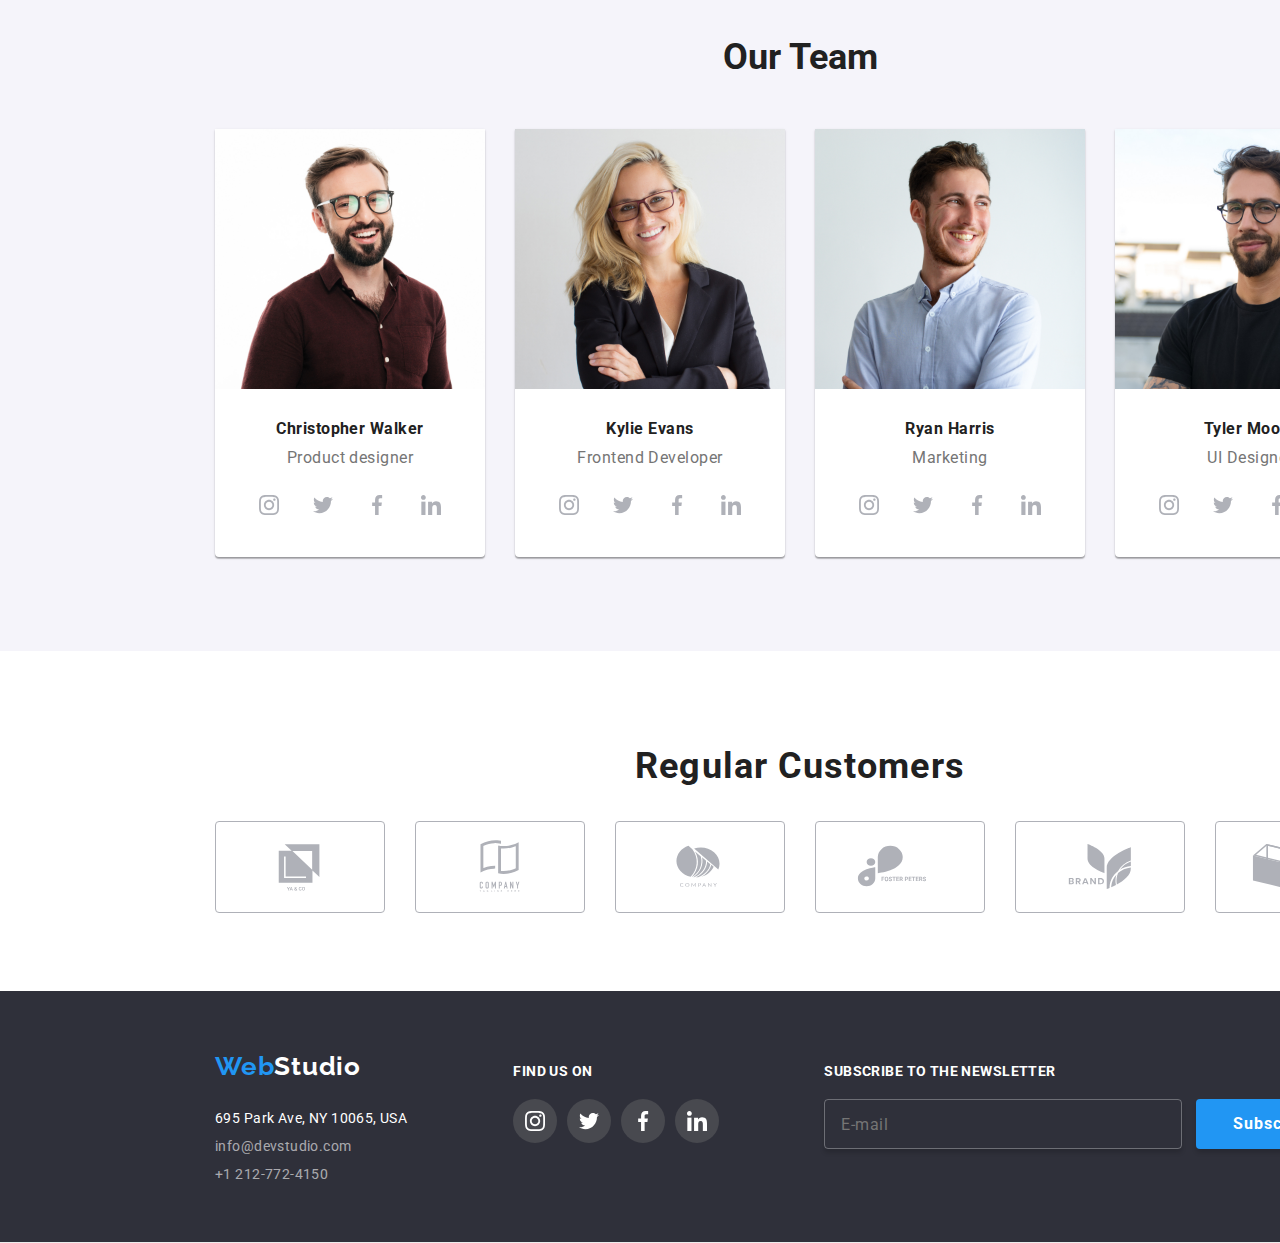
==== commit cf4b04ea: "ready" ====
--- a/index.html
+++ b/index.html
@@ -41,9 +41,8 @@
                 <use href="./icons/symbol-defs.svg#icon-smartphone"></use>
               </svg>
         <a href="tel:+1 212-772-4150" class="phone-number hover-icon-2">+1 212-772-4150</a>
-        </div>
-
-      <hr />
+        </div>  
+        <hr />
     </header>
     <main class="main-section">
       <div class="hero-section hero-container">
--- a/css/styles.css
+++ b/css/styles.css
@@ -499,6 +499,7 @@
   height: 30px;
   margin-bottom: 200px;
   color: #ffffff;
+  border: none;
   border-radius: 4px 4px 4px 4px;
   padding: 10px 20px 10px 19px;
   box-shadow: 0px 4px 4px 0px rgba(0, 0, 0, 0.15);
@@ -1170,8 +1171,8 @@
   margin-right: 10px;
 }
 
-.navigation-contacts:hover .hover-icon,
-.navigation-contacts:focus .hover-icon {
+.navigation-contacts:hover .email,
+.navigation-contacts:focus .email {
   color: #2196f3;
 }
 
@@ -1179,13 +1180,3 @@
 .navigation-contacts:focus .navigation-contacts-icon {
   color: #2196f3;
 }
-
-.navigation-contacts:hover .hover-icon-2,
-.navigation-contacts:focus .hover-icon-2 {
-  color: #2196f3;
-}
-
-.navigation-contacts:hover .navigation-contacts-icon-2,
-.navigation-contacts:focus .navigation-contacts-icon-2 {
-  color: #2196f3;
-}
